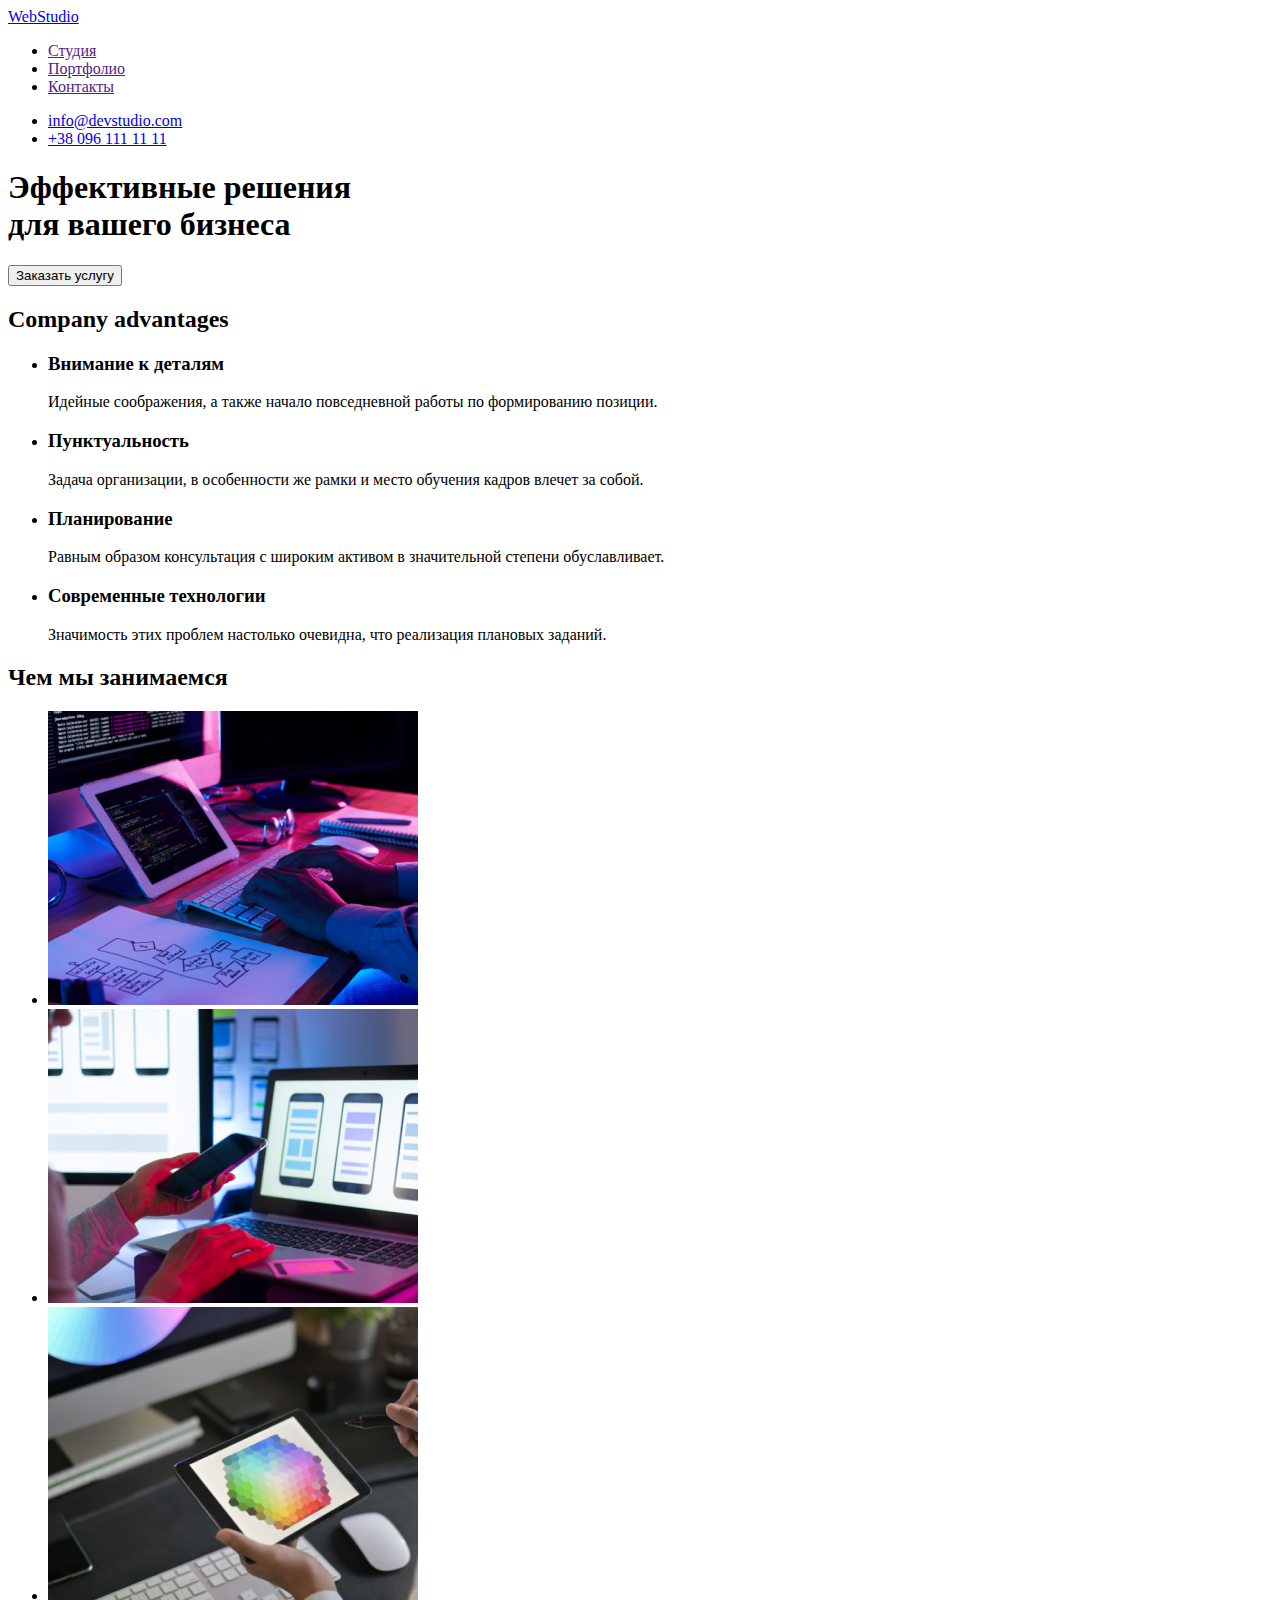
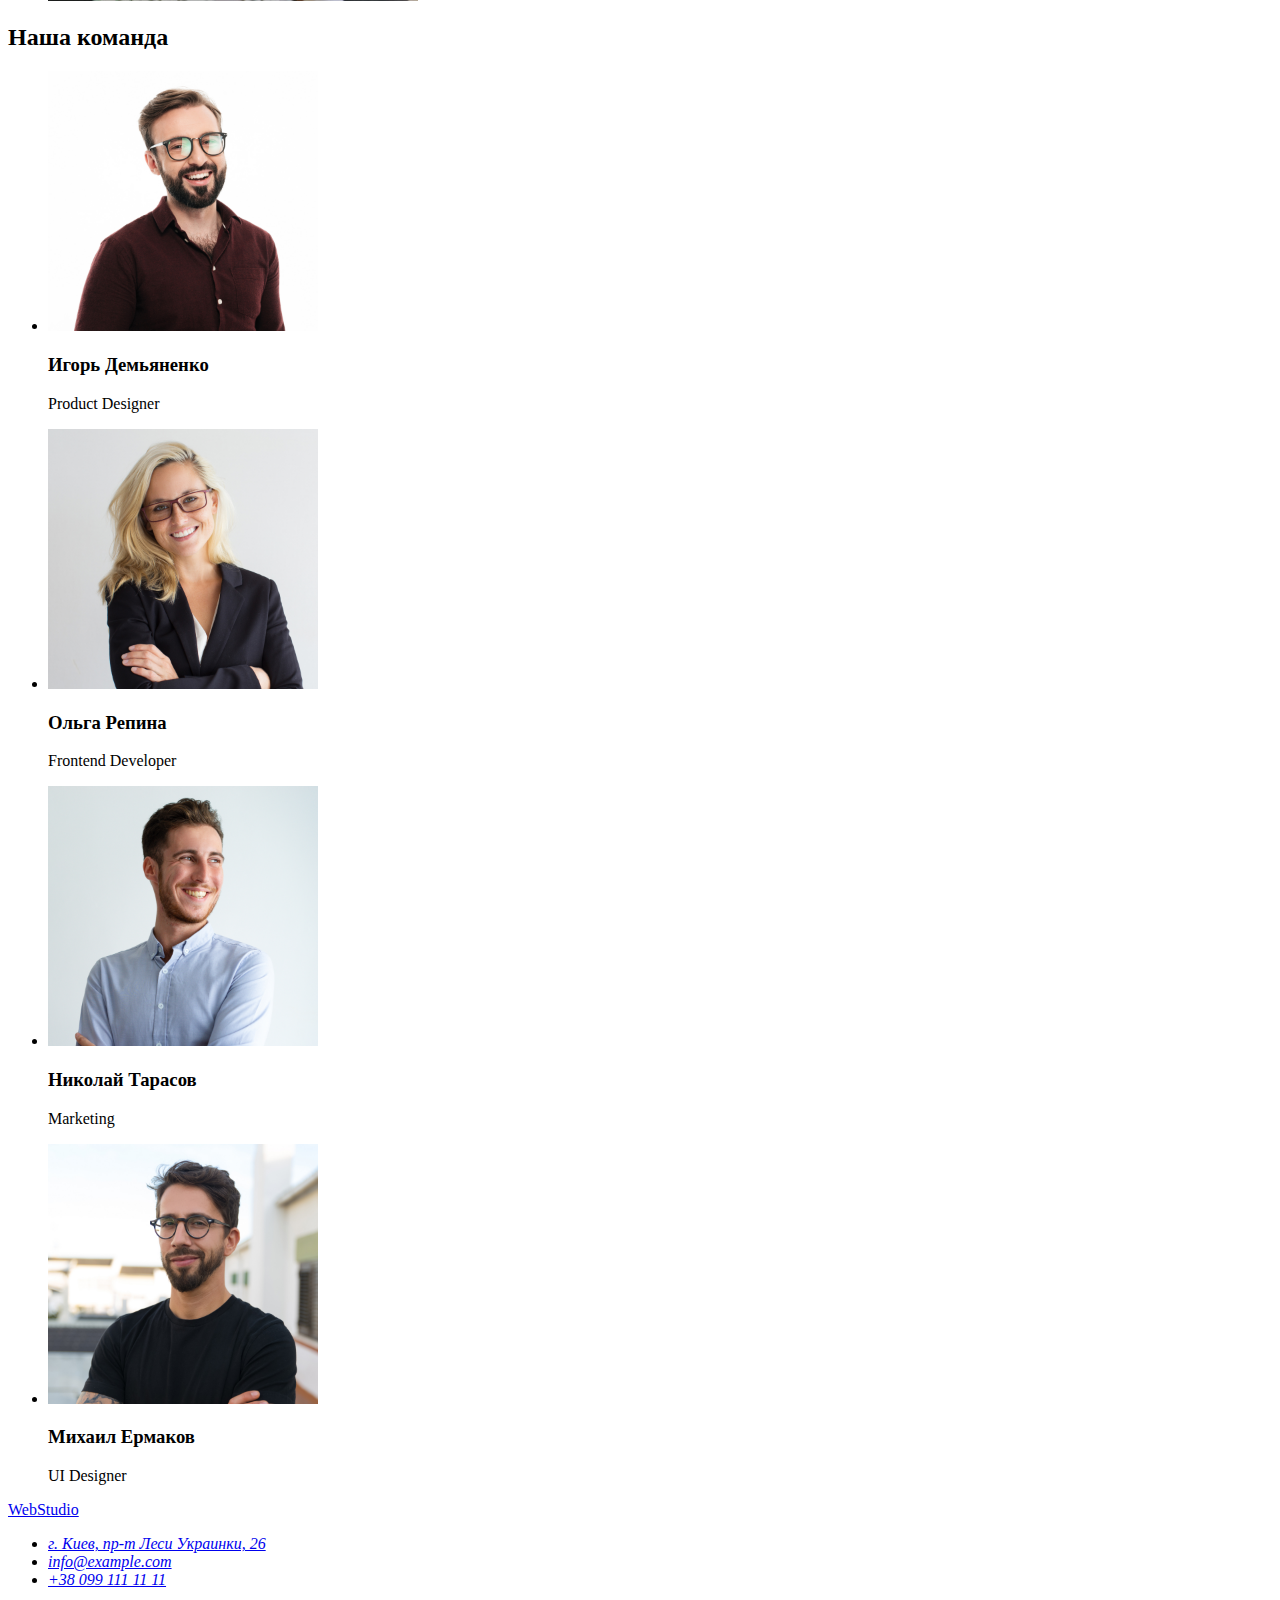
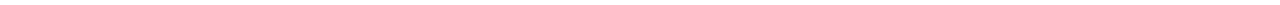
==== index.html @ bc58495b "Copy HW-01 files" ====
<!DOCTYPE html>
<html lang="en">
<head>
    <meta charset="UTF-8">
    <meta http-equiv="X-UA-Compatible" content="IE=edge">
    <meta name="viewport" content="width=device-width, initial-scale=1.0">
    <title>Document</title>
    <link rel="stylesheet" href="./css/styles.css" />
</head>
<body>
    <!--Шапка сайту-->
    <header>
        <nav>
            <a href="/">WebStudio</a>

            <ul>
                <li><a href="">Студия</a></li>
                <li><a href="">Портфолио</a></li>
                <li><a href="">Контакты</a></li>
            </ul>
        </nav>

            <ul>
                <li><a href="mailto:info@devstudio.com">info@devstudio.com</a></li>
                <li><a href="tel:+380961111111">+38 096 111 11 11</a></li>
            </ul>
    </header>

    <main>
        <!--Герой-->
        <section>
            <h1>Эффективные решения<br>для вашего бизнеса</h1>
            <button type="button">Заказать услугу</button>
        </section>

        <!--Переваги компанії-->
        <section>
            <h2>Company advantages</h2>
            <ul>
                <li>
                    <h3>Внимание к деталям</h3>
                    <p>Идейные соображения, а также начало повседневной работы по формированию позиции.</p>
                </li>
                <li>
                    <h3>Пунктуальность</h3>
                    <p>Задача организации, в особенности же рамки и место обучения кадров влечет за собой.</p>
                </li>
                <li>
                    <h3>Планирование</h3>
                    <p>Равным образом консультация с широким активом в значительной степени обуславливает.</p>
                </li>
                <li>
                    <h3>Современные технологии</h3>
                    <p>Значимость этих проблем настолько очевидна, что реализация плановых заданий.</p>
                </li>
            </ul>
        </section>

        <!--Сфери роботи компанії-->
        <section>
            <h2>Чем мы занимаемся</h2>
            <ul>
                <li>
                    <img src="./images/box1.jpg" alt="Десктопные приложения" width="370">
                </li>
                <li>
                    <img src="./images/box2.jpg" alt="Мобильные приложения" width="370">
                </li>
                <li>
                    <img src="./images/box3.jpg" alt="Дизайнерские решения" width="370">
                </li>
            </ul>
        </section>

        <!--Команда-->
        <section>
            <h2>Наша команда</h2>
            <ul>
                <li>
                    <img src="./images/igor.jpg" alt="Young man, around 35 years old with glasses and beard in burgundy shirt" width="270">
                    <h3>Игорь Демьяненко</h3>
                    <p>Product Designer</p>
                </li>
                <li>
                    <img src="./images/olga.jpg" alt="Young women with glasses, light hair till shoulders" width="270">
                    <h3>Ольга Репина</h3>
                    <p>Frontend Developer</p>
                </li>
                <li>
                    <img src="./images/nikolay.jpg" alt="Young smiling man in white shirt" width="270">
                    <h3>Николай Тарасов</h3>
                    <p>Marketing</p>
                </li>
                <li>
                    <img src="./images/mikhail.jpg" alt="Young man in glasses and black t-shirt" width="270">
                    <h3>Михаил Ермаков</h3>
                    <p>UI Designer</p>
                </li>
            </ul>
        </section>

    </main>

    <!--Footer-->
    <footer>
        <a href="/">WebStudio</a>
        <address>
            <ul>
                <li><a href="https://goo.gl/maps/LaYwSsmEuTicvmq38" target="_blank">г. Киев, пр-т Леси Украинки, 26</a></li>
                <li><a href="mailto:info@example.com">info@example.com</a></li>
                <li><a href="tel:+380991111111">+38 099 111 11 11</a></li>
            </ul>
        </address>
    </footer>
</body>
</html>
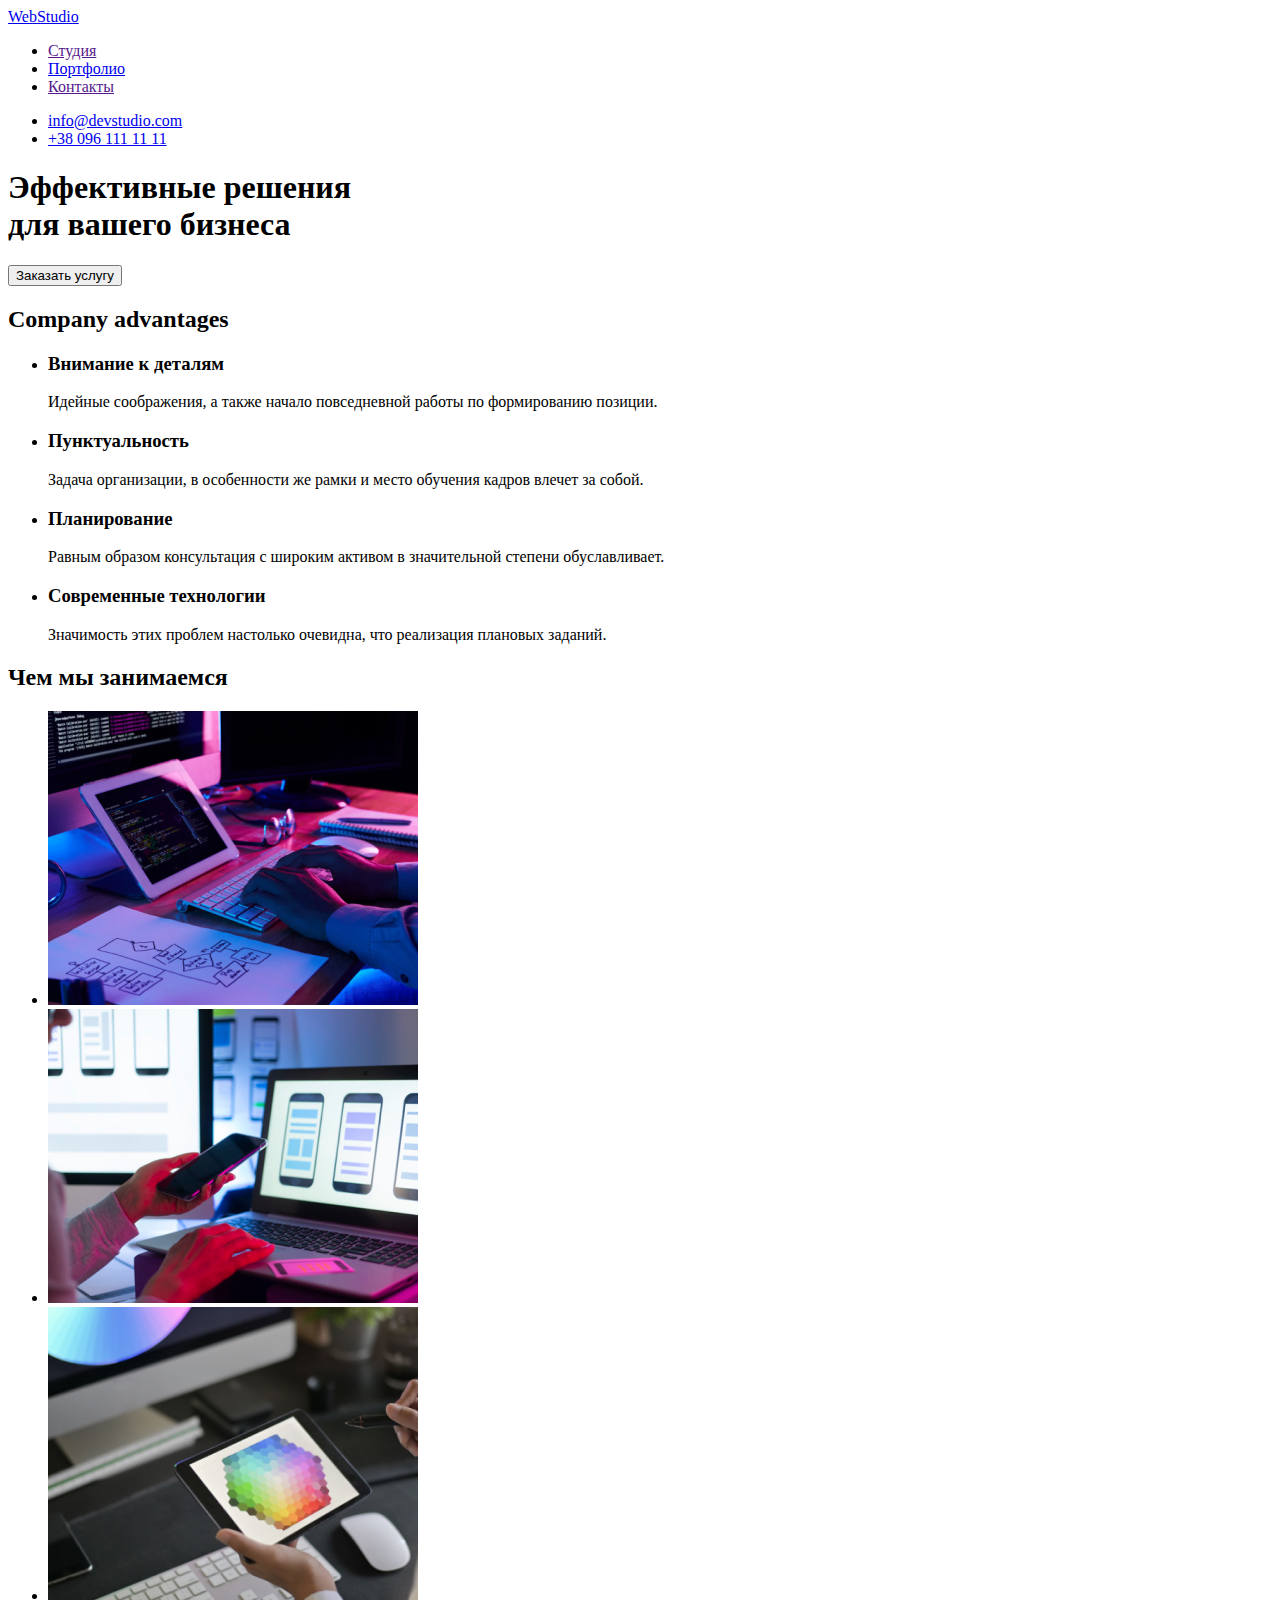
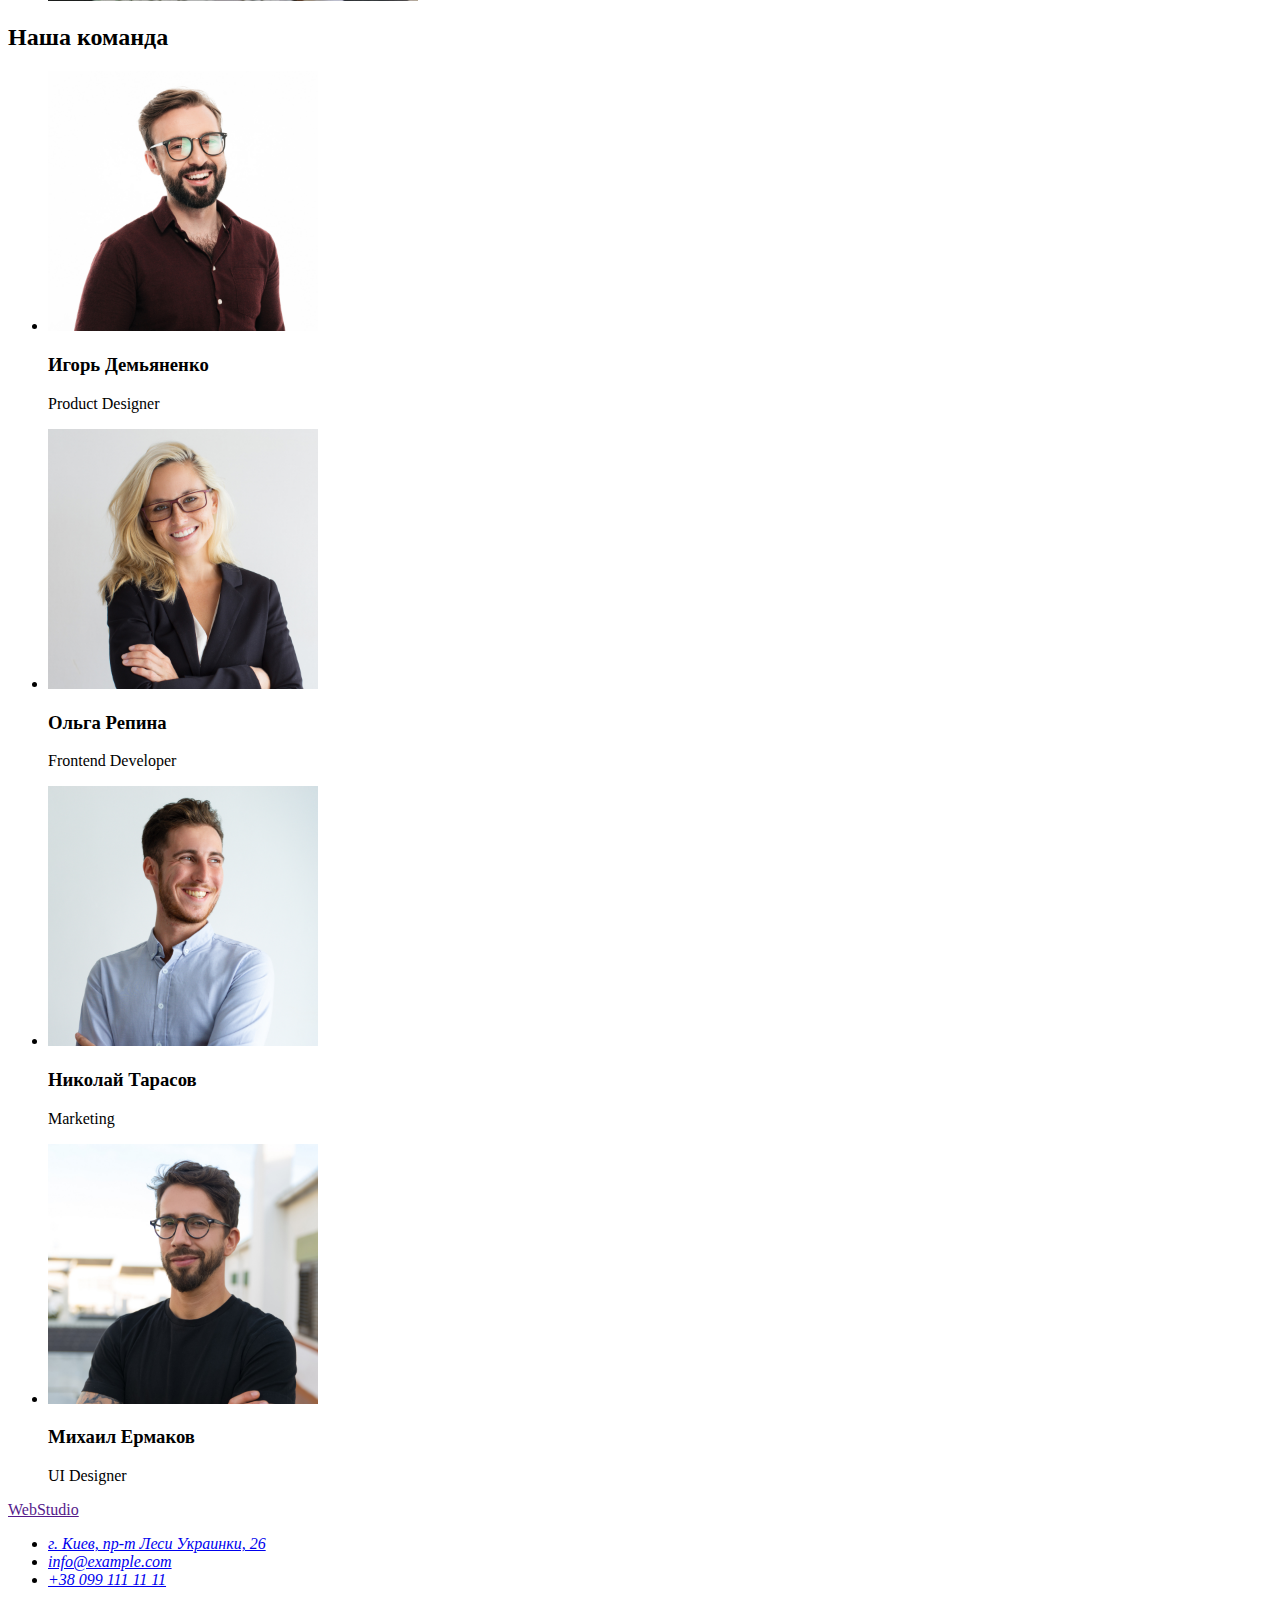
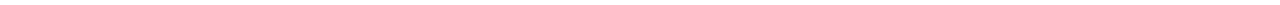
==== commit c39f55a8: "Create templates for css and Portf-page" ====
--- a/index.html
+++ b/index.html
@@ -4,18 +4,19 @@
     <meta charset="UTF-8">
     <meta http-equiv="X-UA-Compatible" content="IE=edge">
     <meta name="viewport" content="width=device-width, initial-scale=1.0">
-    <title>Document</title>
-    <link rel="stylesheet" href="./css/styles.css" />
+    <title>Main page</title>
+    <link rel="stylesheet" href="./css/common.css">
+    <link rel="stylesheet" href="./css/styles.css">
 </head>
 <body>
     <!--Шапка сайту-->
     <header>
         <nav>
-            <a href="/">WebStudio</a>
+            <a href="./index.html">WebStudio</a>
 
             <ul>
                 <li><a href="">Студия</a></li>
-                <li><a href="">Портфолио</a></li>
+                <li><a href="./portfolio.html">Портфолио</a></li>
                 <li><a href="">Контакты</a></li>
             </ul>
         </nav>
@@ -103,7 +104,7 @@
 
     <!--Footer-->
     <footer>
-        <a href="/">WebStudio</a>
+        <a href="">WebStudio</a>
         <address>
             <ul>
                 <li><a href="https://goo.gl/maps/LaYwSsmEuTicvmq38" target="_blank">г. Киев, пр-т Леси Украинки, 26</a></li>
--- a/css/styles.css
+++ b/css/styles.css
@@ -0,0 +1,18 @@
+:root {
+    --primary-text-color: (white);
+    --title-text-color: ();
+    --accent-color: ();
+}
+
+/*  Site nav */
+.site-nav .link {
+    color: var(--accent-color)
+}
+
+.site-nav .link:hover,
+.site-nav .link:focus{
+    color: var(--title-text-color);
+}
+
+/* Hero */
+
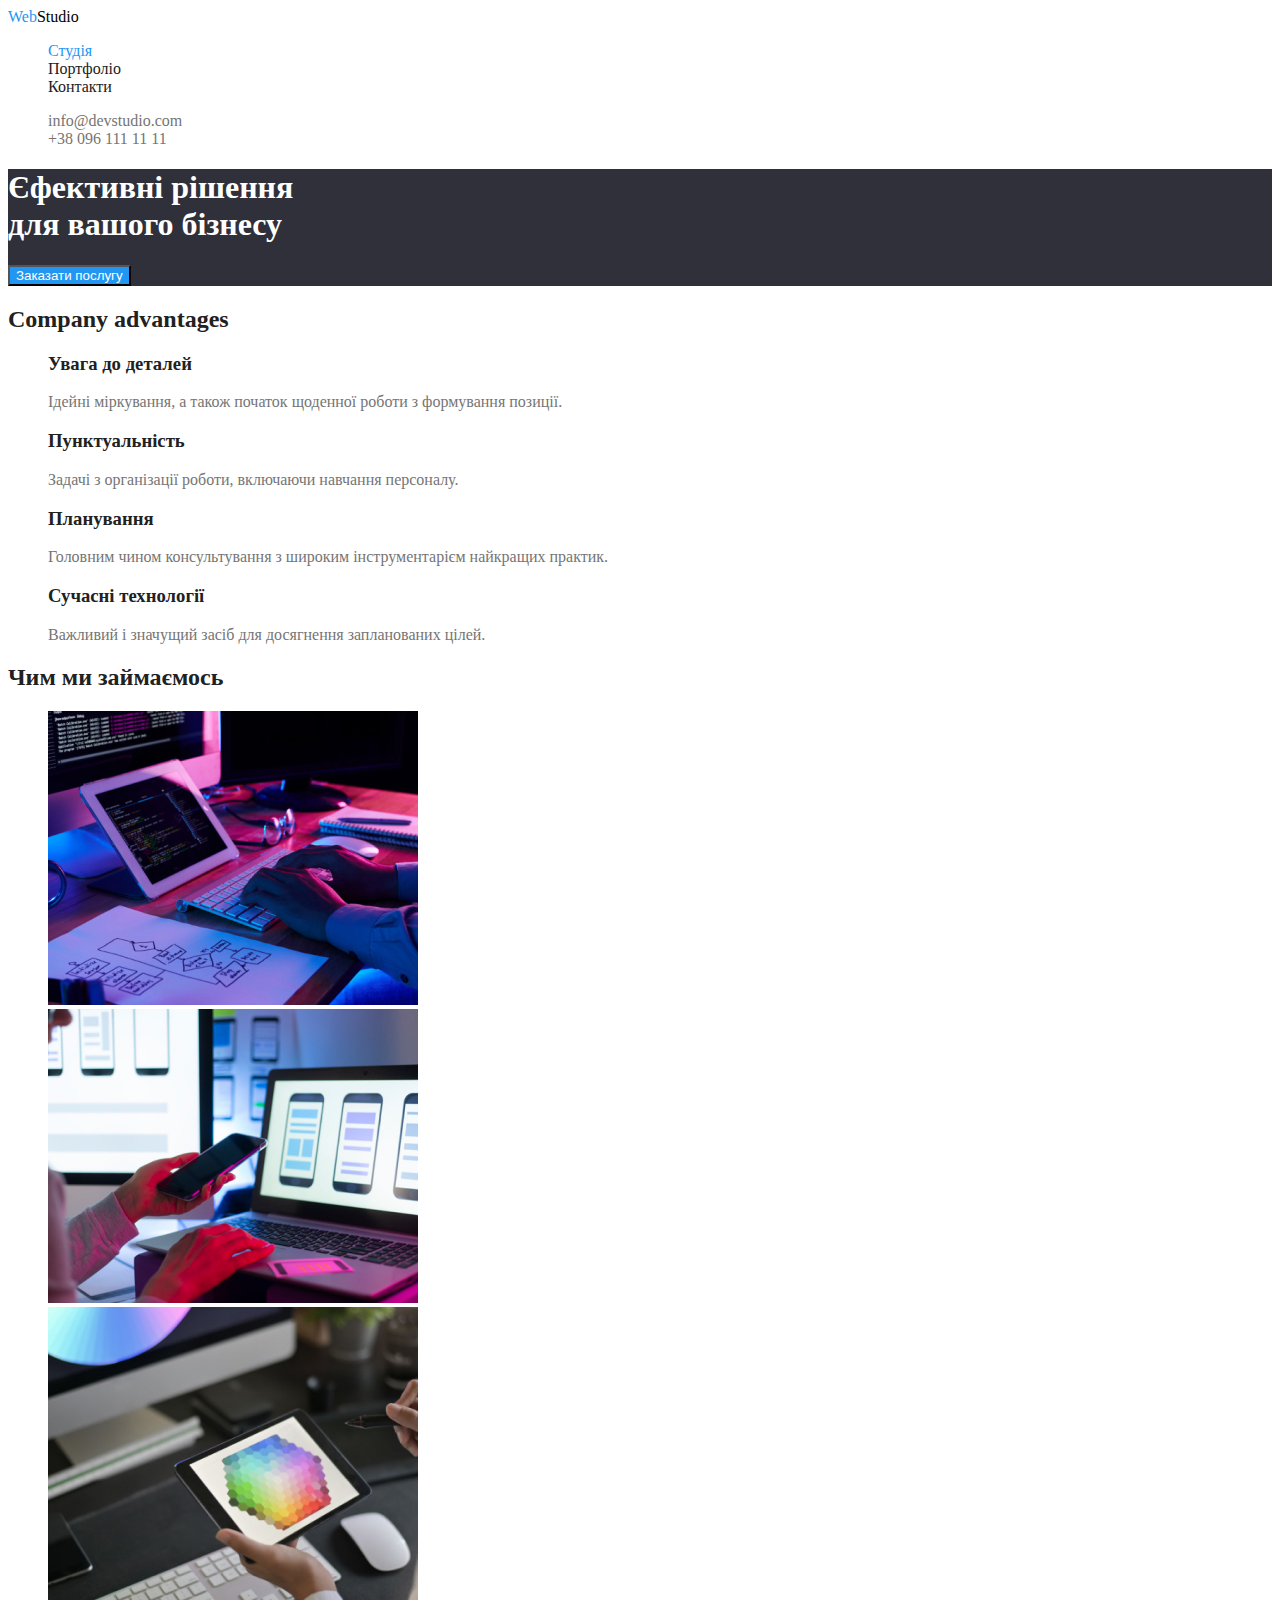
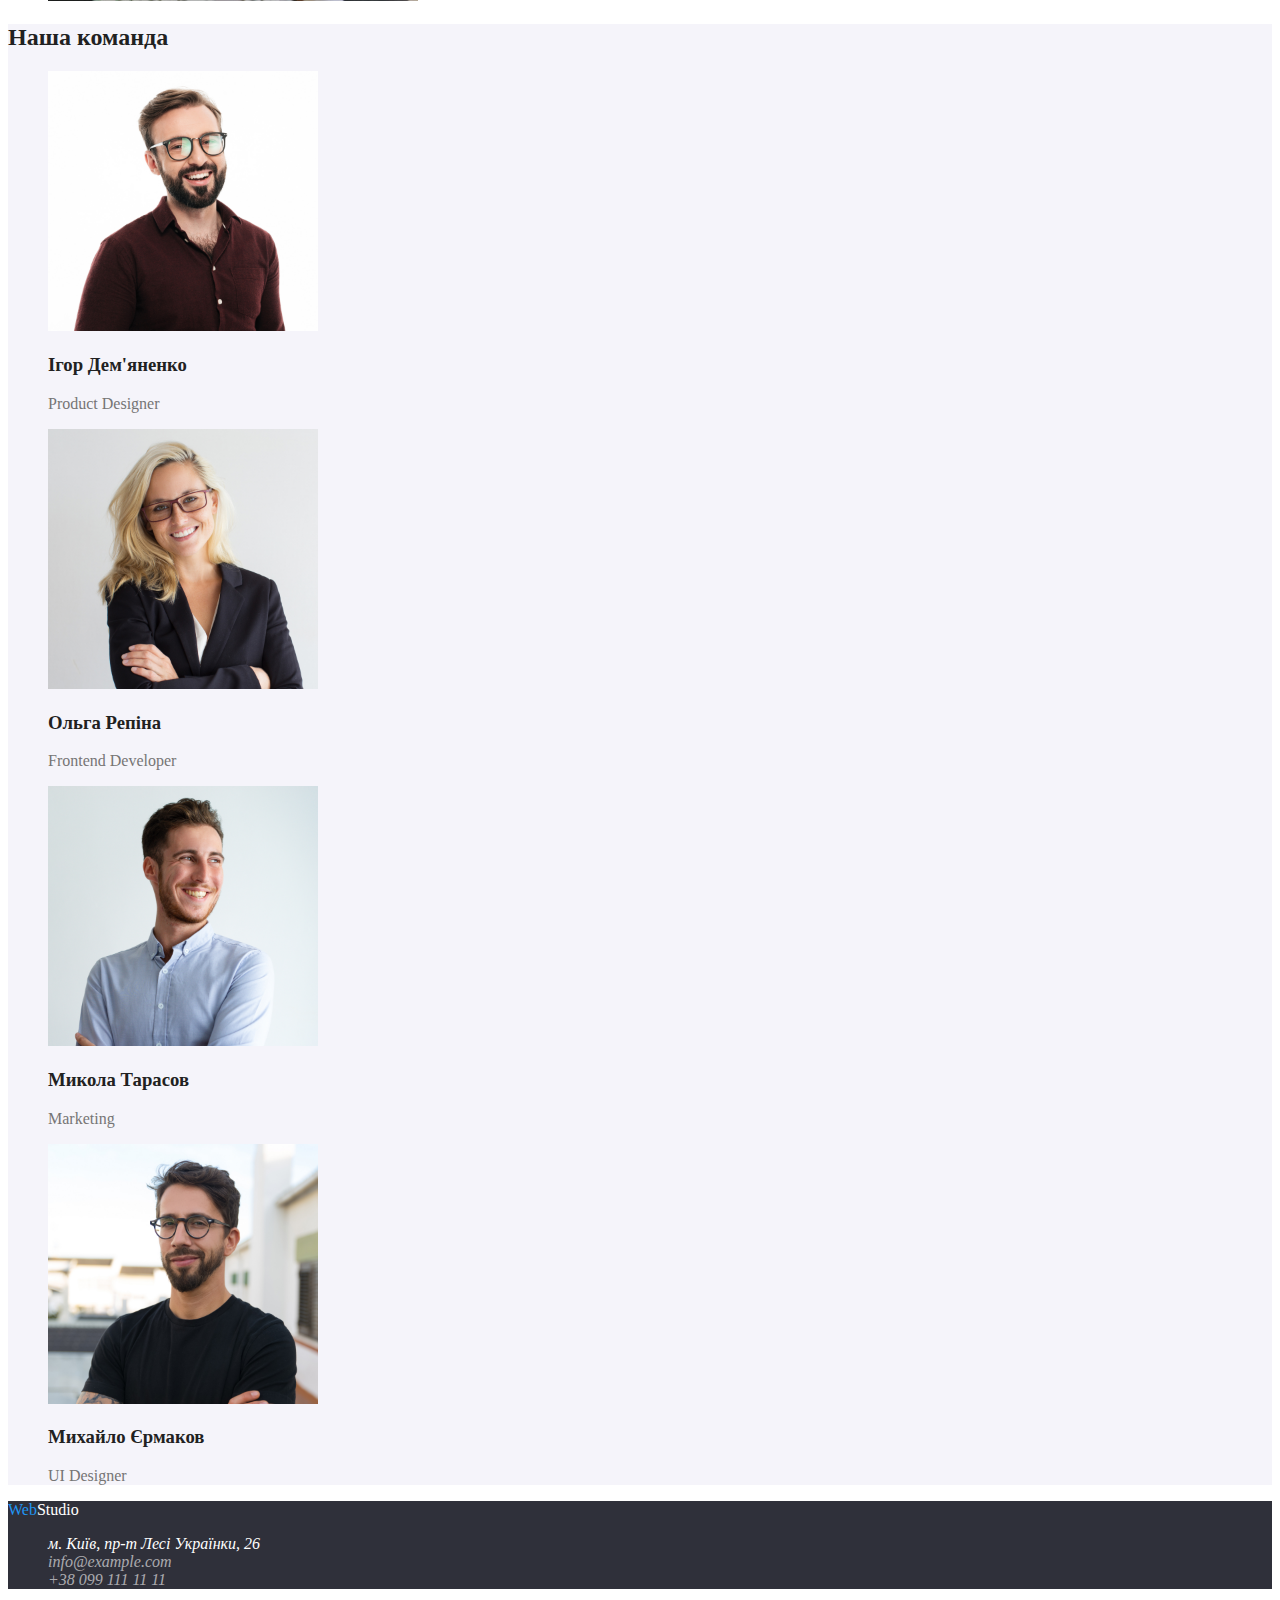
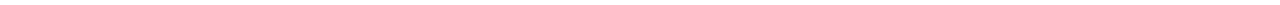
==== commit d6f86601: "Add color design" ====
--- a/index.html
+++ b/index.html
@@ -1,117 +1,135 @@
 <!DOCTYPE html>
 <html lang="en">
-<head>
-    <meta charset="UTF-8">
-    <meta http-equiv="X-UA-Compatible" content="IE=edge">
-    <meta name="viewport" content="width=device-width, initial-scale=1.0">
+  <head>
+    <meta charset="UTF-8" />
+    <meta http-equiv="X-UA-Compatible" content="IE=edge" />
+    <meta name="viewport" content="width=device-width, initial-scale=1.0" />
     <title>Main page</title>
-    <link rel="stylesheet" href="./css/common.css">
-    <link rel="stylesheet" href="./css/styles.css">
-</head>
-<body>
+    <link rel="stylesheet" href="./css/common.css" />
+    <link rel="stylesheet" href="./css/styles.css" />
+  </head>
+  <body>
     <!--Шапка сайту-->
     <header>
-        <nav>
-            <a href="./index.html">WebStudio</a>
+      <nav>
+        <a href="./index.html"
+          ><span class="logo-blue">Web</span><span class="logo-black">Studio</span></a
+        >
+        <ul class="site-nav list">
+          <li><a href="./index.html" class="link current">Студія</a></li>
+          <li><a href="./portfolio.html" class="link">Портфоліо</a></li>
+          <li><a href="" class="link">Контакти</a></li>
+        </ul>
+      </nav>
 
-            <ul>
-                <li><a href="">Студия</a></li>
-                <li><a href="./portfolio.html">Портфолио</a></li>
-                <li><a href="">Контакты</a></li>
-            </ul>
-        </nav>
-
-            <ul>
-                <li><a href="mailto:info@devstudio.com">info@devstudio.com</a></li>
-                <li><a href="tel:+380961111111">+38 096 111 11 11</a></li>
-            </ul>
+      <ul class="list head-contacts">
+        <li><a href="mailto:info@devstudio.com">info@devstudio.com</a></li>
+        <li><a href="tel:+380961111111">+38 096 111 11 11</a></li>
+      </ul>
     </header>
 
     <main>
-        <!--Герой-->
-        <section>
-            <h1>Эффективные решения<br>для вашего бизнеса</h1>
-            <button type="button">Заказать услугу</button>
-        </section>
+      <!--Герой-->
+      <section class="hero">
+        <h1 class="hero-title">Єфективні рішення<br />для вашого бізнесу</h1>
+        <button type="button" class="button">Заказати послугу</button>
+      </section>
 
-        <!--Переваги компанії-->
-        <section>
-            <h2>Company advantages</h2>
-            <ul>
-                <li>
-                    <h3>Внимание к деталям</h3>
-                    <p>Идейные соображения, а также начало повседневной работы по формированию позиции.</p>
-                </li>
-                <li>
-                    <h3>Пунктуальность</h3>
-                    <p>Задача организации, в особенности же рамки и место обучения кадров влечет за собой.</p>
-                </li>
-                <li>
-                    <h3>Планирование</h3>
-                    <p>Равным образом консультация с широким активом в значительной степени обуславливает.</p>
-                </li>
-                <li>
-                    <h3>Современные технологии</h3>
-                    <p>Значимость этих проблем настолько очевидна, что реализация плановых заданий.</p>
-                </li>
-            </ul>
-        </section>
+      <!--Переваги компанії-->
+      <section class="section">
+        <h2 class="section-title">Company advantages</h2>
+        <ul class="features list">
+          <li>
+            <h3 class="title">Увага до деталей</h3>
+            <p>Ідейні міркування, а також початок щоденної роботи з формування позиції.</p>
+          </li>
+          <li>
+            <h3 class="title">Пунктуальність</h3>
+            <p>Задачі з організації роботи, включаючи навчання персоналу.</p>
+          </li>
+          <li>
+            <h3 class="title">Планування</h3>
+            <p>Головним чином консультування з широким інструментарієм найкращих практик.</p>
+          </li>
+          <li>
+            <h3 class="title">Сучасні технології</h3>
+            <p>Важливий і значущий засіб для досягнення запланованих цілей.</p>
+          </li>
+        </ul>
+      </section>
 
-        <!--Сфери роботи компанії-->
-        <section>
-            <h2>Чем мы занимаемся</h2>
-            <ul>
-                <li>
-                    <img src="./images/box1.jpg" alt="Десктопные приложения" width="370">
-                </li>
-                <li>
-                    <img src="./images/box2.jpg" alt="Мобильные приложения" width="370">
-                </li>
-                <li>
-                    <img src="./images/box3.jpg" alt="Дизайнерские решения" width="370">
-                </li>
-            </ul>
-        </section>
+      <!--Сфери роботи компанії-->
+      <section class="section">
+        <h2 class="section-title">Чим ми займаємось</h2>
+        <ul class="list">
+          <li>
+            <img src="./images/box1.jpg" alt="Десктопни застосунки" width="370" />
+          </li>
+          <li>
+            <img src="./images/box2.jpg" alt="Мобільні застосунки" width="370" />
+          </li>
+          <li>
+            <img src="./images/box3.jpg" alt="Дизайнерські рішення" width="370" />
+          </li>
+        </ul>
+      </section>
 
-        <!--Команда-->
-        <section>
-            <h2>Наша команда</h2>
-            <ul>
-                <li>
-                    <img src="./images/igor.jpg" alt="Young man, around 35 years old with glasses and beard in burgundy shirt" width="270">
-                    <h3>Игорь Демьяненко</h3>
-                    <p>Product Designer</p>
-                </li>
-                <li>
-                    <img src="./images/olga.jpg" alt="Young women with glasses, light hair till shoulders" width="270">
-                    <h3>Ольга Репина</h3>
-                    <p>Frontend Developer</p>
-                </li>
-                <li>
-                    <img src="./images/nikolay.jpg" alt="Young smiling man in white shirt" width="270">
-                    <h3>Николай Тарасов</h3>
-                    <p>Marketing</p>
-                </li>
-                <li>
-                    <img src="./images/mikhail.jpg" alt="Young man in glasses and black t-shirt" width="270">
-                    <h3>Михаил Ермаков</h3>
-                    <p>UI Designer</p>
-                </li>
-            </ul>
-        </section>
-
+      <!--Команда-->
+      <section class="section team">
+        <h2 class="section-title">Наша команда</h2>
+        <ul class="team list">
+          <li>
+            <img
+              src="./images/igor.jpg"
+              alt="Young man, around 35 years old with glasses and beard in burgundy shirt"
+              width="270"
+            />
+            <h3 class="name">Ігор Дем'яненко</h3>
+            <p>Product Designer</p>
+          </li>
+          <li>
+            <img
+              src="./images/olga.jpg"
+              alt="Young women with glasses, light hair till shoulders"
+              width="270"
+            />
+            <h3 class="name">Ольга Репіна</h3>
+            <p>Frontend Developer</p>
+          </li>
+          <li>
+            <img src="./images/nikolay.jpg" alt="Young smiling man in white shirt" width="270" />
+            <h3 class="name">Микола Тарасов</h3>
+            <p>Marketing</p>
+          </li>
+          <li>
+            <img
+              src="./images/mikhail.jpg"
+              alt="Young man in glasses and black t-shirt"
+              width="270"
+            />
+            <h3 class="name">Михайло Єрмаков</h3>
+            <p>UI Designer</p>
+          </li>
+        </ul>
+      </section>
     </main>
 
     <!--Footer-->
-    <footer>
-        <a href="">WebStudio</a>
-        <address>
-            <ul>
-                <li><a href="https://goo.gl/maps/LaYwSsmEuTicvmq38" target="_blank">г. Киев, пр-т Леси Украинки, 26</a></li>
-                <li><a href="mailto:info@example.com">info@example.com</a></li>
-                <li><a href="tel:+380991111111">+38 099 111 11 11</a></li>
-            </ul>
-        </address>
+    <footer class="footer">
+      <a href="./index.html"
+        ><span class="logo-blue">Web</span><span class="logo-white">Studio</span></a
+      >
+      <address>
+        <ul class="list">
+          <li>
+            <a href="https://goo.gl/maps/LaYwSsmEuTicvmq38" target="_blank" class="adress"
+              >м. Київ, пр-т Лесі Українки, 26</a
+            >
+          </li>
+          <li><a href="mailto:info@example.com" class="ftr-contacts">info@example.com</a></li>
+          <li><a href="tel:+380991111111" class="ftr-contacts">+38 099 111 11 11</a></li>
+        </ul>
+      </address>
     </footer>
-</body>
-</html>+  </body>
+</html>
--- a/css/common.css
+++ b/css/common.css
@@ -0,0 +1,78 @@
+:root {
+  --primary-bgc: #ffffff;
+  --primary-text-color: #757575;
+  --title-text-color: #212121;
+  --accent-color: #2196f3;
+  --contrast-color: #fff;
+}
+
+body {
+  background-color: var(--primary-bgc);
+  color: var(--primary-text-color);
+}
+
+header {
+  background-color: #fff;
+}
+
+a {
+  text-decoration: none;
+}
+
+.list {
+  list-style: none;
+}
+
+.logo-blue {
+  color: var(--accent-color);
+}
+
+.logo-blue:hover {
+  color: #000000;
+}
+
+.logo-black {
+  color: #000000;
+}
+
+.logo-black:hover {
+  color: var(--accent-color);
+}
+/*  Site nav */
+
+.site-nav .link {
+  color: var(--title-text-color);
+}
+
+.site-nav .link:hover,
+.site-nav .link:focus {
+  color: var(--accent-color);
+}
+
+.site-nav .link.current {
+  color: var(--accent-color);
+}
+
+.head-contacts a {
+  color: var(--primary-text-color);
+}
+
+.head-contacts a:hover,
+.head-contacts a:focus {
+  color: var(--accent-color);
+}
+
+/* Footer */
+.footer {
+  background-color: #2f303a;
+}
+
+.logo-white {
+  color: var(--contrast-color);
+}
+.adress {
+  color: var(--contrast-color);
+}
+.ftr-contacts {
+  color: rgba(255, 255, 255, 0.6);
+}
--- a/css/styles.css
+++ b/css/styles.css
@@ -1,18 +1,66 @@
-:root {
-    --primary-text-color: (white);
-    --title-text-color: ();
-    --accent-color: ();
-}
+/* 
+ФОНИ:
+- Header & advantages, areas, portfolio, portf-cards - #FFFFFF
+- Hero & Footer: 
 
-/*  Site nav */
-.site-nav .link {
-    color: var(--accent-color)
-}
+- Sections:  - #E5E5E5 
+- Sections team - #F5F4FA
 
-.site-nav .link:hover,
-.site-nav .link:focus{
-    color: var(--title-text-color);
+- btn in portfolio - #F5F4FA
+- btn active -  #2196f3;
+
+ТЕКСТИ:
+- Акцентний (зміна при наведені) + btn active - #2196f3;
+- Лого(Studio) - #000000;
+- Осн кол навігації & h2, h3: #212121
+- Конаткти шапки & h4, посада: #757575
+- Текст героя та кнопки: #FFFFFF
+- Контактів футера -  rgba(255, 255, 255, 0.6) */
+
+.section-title {
+  color: var(--title-text-color);
 }
 
 /* Hero */
+.hero {
+  background-color: #2f303a;
+}
+.hero-title {
+  color: #ffffff;
+}
 
+/* Features */
+.features .title {
+  color: var(--title-text-color);
+}
+
+/* Team */
+.team {
+  background-color: #f5f4fa;
+}
+.team .name {
+  color: var(--title-text-color);
+}
+
+/* Button */
+.button {
+  color: var(--contrast-color);
+  background-color: var(--accent-color);
+}
+
+.button.secondary {
+  color: #212121;
+  background-color: #f5f4fa;
+}
+
+.button.secondary:focus,
+.button.secondary:hover {
+  color: var(--contrast-color);
+  background-color: var(--accent-color);
+}
+
+/* СТИЛІ для Portfolio */
+
+.filter-category {
+  color: var(--primary-text-color);
+}
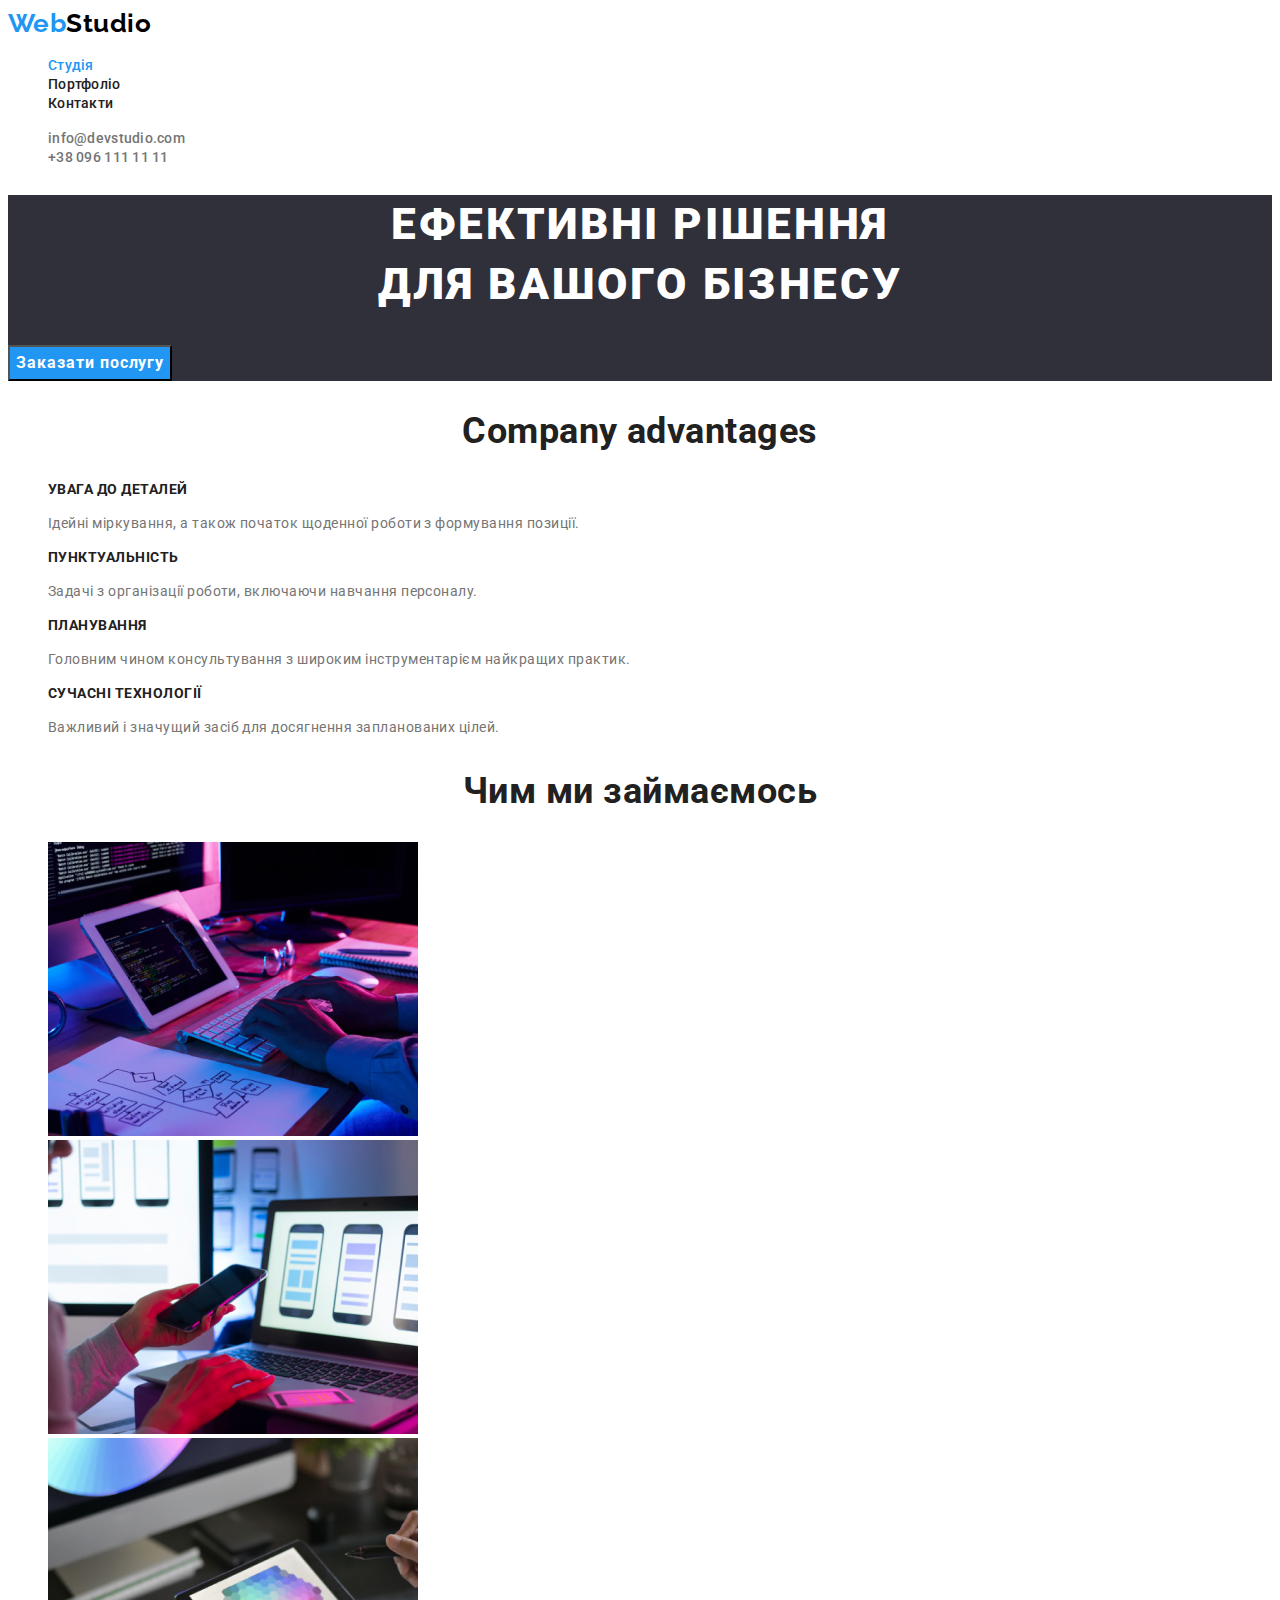
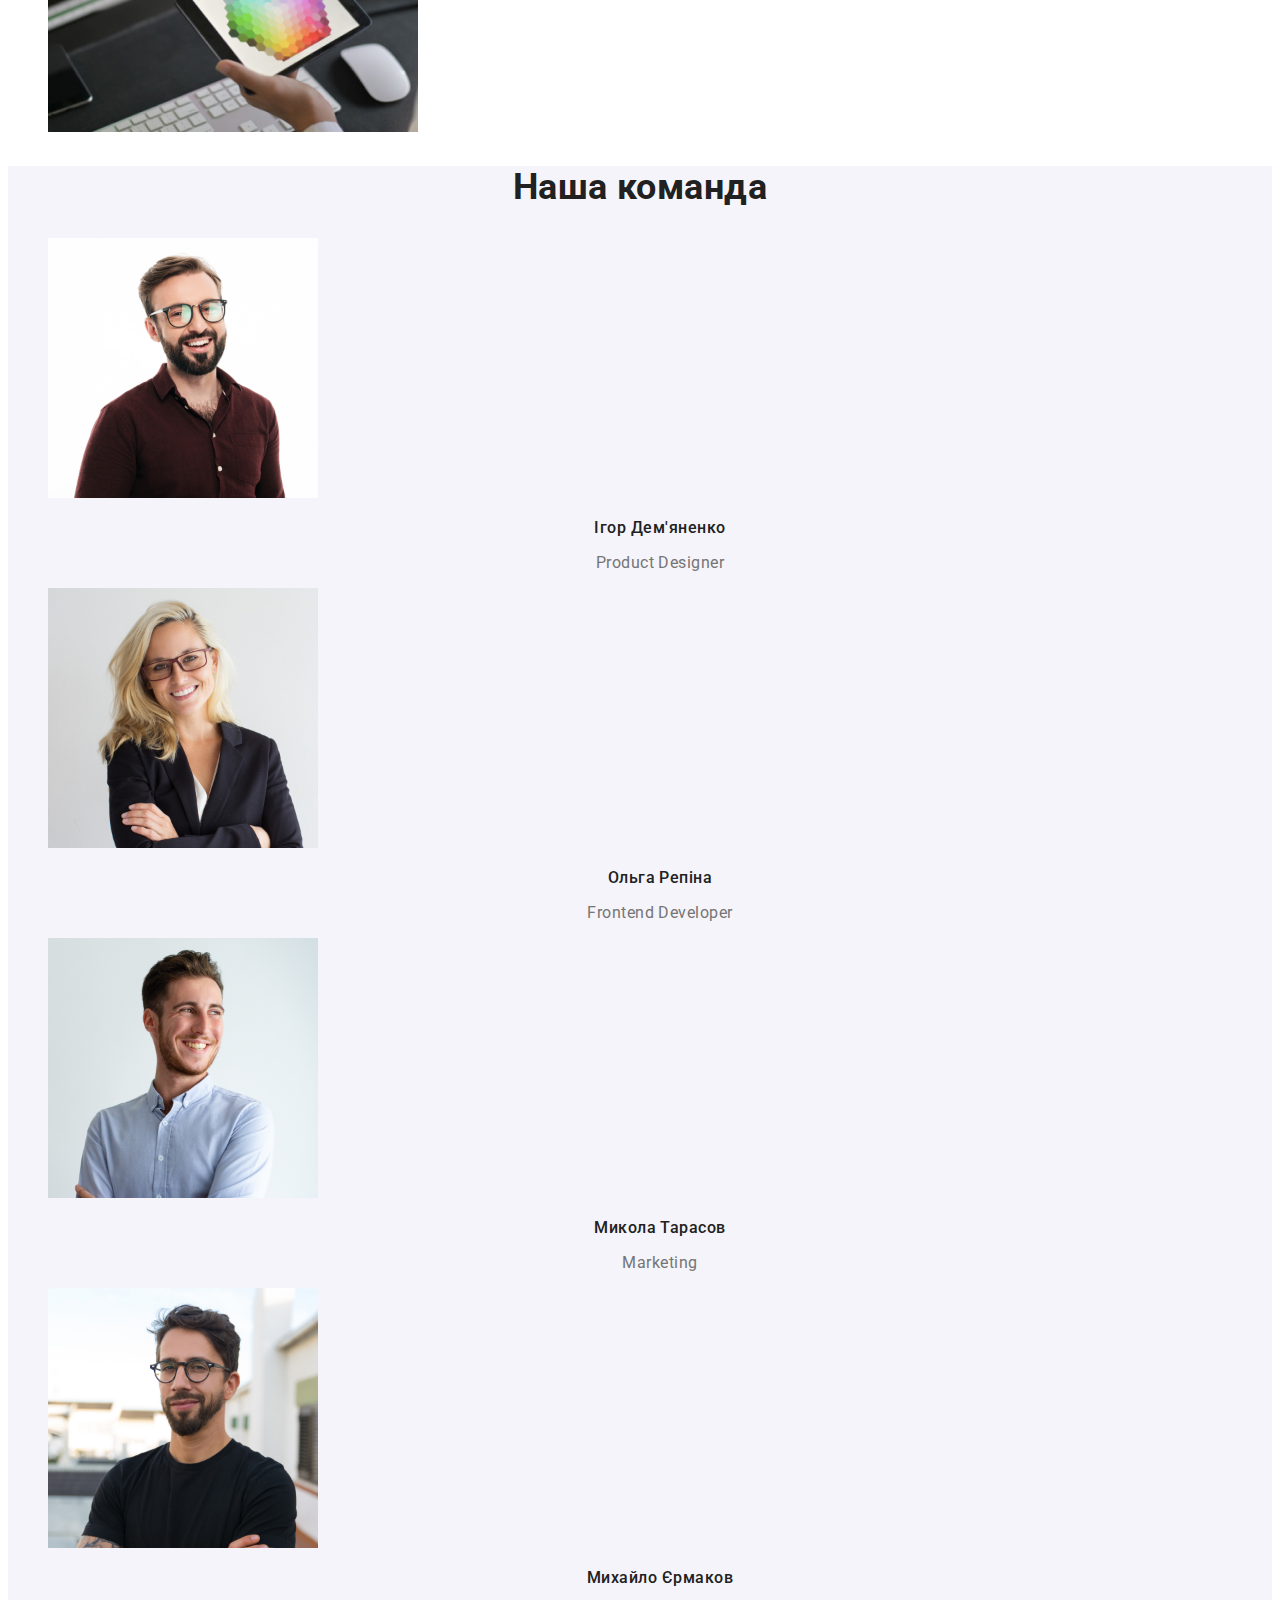
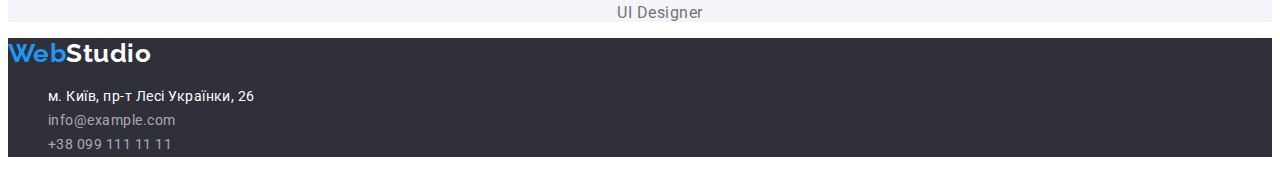
==== commit eec928e0: "Add font attributes" ====
--- a/index.html
+++ b/index.html
@@ -5,6 +5,12 @@
     <meta http-equiv="X-UA-Compatible" content="IE=edge" />
     <meta name="viewport" content="width=device-width, initial-scale=1.0" />
     <title>Main page</title>
+    <link rel="preconnect" href="https://fonts.googleapis.com" />
+    <link rel="preconnect" href="https://fonts.gstatic.com" crossorigin />
+    <link
+      href="https://fonts.googleapis.com/css2?family=Raleway:wght@700&family=Roboto:wght@400;500;700;900&display=swap"
+      rel="stylesheet"
+    />
     <link rel="stylesheet" href="./css/common.css" />
     <link rel="stylesheet" href="./css/styles.css" />
   </head>
@@ -31,7 +37,7 @@
     <main>
       <!--Герой-->
       <section class="hero">
-        <h1 class="hero-title">Єфективні рішення<br />для вашого бізнесу</h1>
+        <h1 class="hero-title">Ефективні рішення<br />для вашого бізнесу</h1>
         <button type="button" class="button">Заказати послугу</button>
       </section>
 
@@ -85,7 +91,7 @@
               width="270"
             />
             <h3 class="name">Ігор Дем'яненко</h3>
-            <p>Product Designer</p>
+            <p class="profession">Product Designer</p>
           </li>
           <li>
             <img
@@ -94,12 +100,12 @@
               width="270"
             />
             <h3 class="name">Ольга Репіна</h3>
-            <p>Frontend Developer</p>
+            <p class="profession">Frontend Developer</p>
           </li>
           <li>
             <img src="./images/nikolay.jpg" alt="Young smiling man in white shirt" width="270" />
             <h3 class="name">Микола Тарасов</h3>
-            <p>Marketing</p>
+            <p class="profession">Marketing</p>
           </li>
           <li>
             <img
@@ -108,7 +114,7 @@
               width="270"
             />
             <h3 class="name">Михайло Єрмаков</h3>
-            <p>UI Designer</p>
+            <p class="profession">UI Designer</p>
           </li>
         </ul>
       </section>
--- a/css/styles.css
+++ b/css/styles.css
@@ -17,40 +17,182 @@
 - Текст героя та кнопки: #FFFFFF
 - Контактів футера -  rgba(255, 255, 255, 0.6) */
 
+:root {
+  --primary-bgc: #ffffff;
+  --primary-text-color: #757575;
+  --title-text-color: #212121;
+  --accent-color: #2196f3;
+  --contrast-color: #fff;
+}
+
+body {
+  background-color: var(--primary-bgc);
+  color: var(--primary-text-color);
+
+  font-family: Roboto, sans-serif;
+  letter-spacing: 0.03em;
+}
+
+header {
+  background-color: #fff;
+}
+
+a {
+  text-decoration: none;
+}
+
+button {
+  font-family: inherit;
+}
+
+.list {
+  list-style: none;
+}
+
+/* Logo */
+
+.logo-blue {
+  color: var(--accent-color);
+
+  font-family: Raleway, sans-serif;
+  font-weight: 700;
+  font-size: 26px;
+  line-height: 1.19;
+}
+
+.logo-blue:hover {
+  color: #000000;
+}
+
+.logo-black {
+  color: #000000;
+
+  font-family: Raleway, sans-serif;
+  font-weight: 700;
+  font-size: 26px;
+  line-height: 1.19;
+}
+
+.logo-black:hover {
+  color: var(--accent-color);
+}
+
 .section-title {
   color: var(--title-text-color);
+
+  font-weight: 700;
+  font-size: 36px;
+  line-height: 1.17;
+  text-align: center;
+}
+
+/*  Site nav */
+
+.site-nav .link {
+  color: var(--title-text-color);
+
+  font-weight: 500;
+  font-size: 14px;
+  line-height: 1.14;
+  letter-spacing: 0.02em;
+}
+
+.site-nav .link:hover,
+.site-nav .link:focus {
+  color: var(--accent-color);
+}
+
+.site-nav .link.current {
+  color: var(--accent-color);
+}
+
+.head-contacts a {
+  color: var(--primary-text-color);
+
+  font-weight: 500;
+  font-size: 14px;
+  line-height: 1.14;
+  letter-spacing: 0.02em;
+}
+
+.head-contacts a:hover,
+.head-contacts a:focus {
+  color: var(--accent-color);
 }
 
 /* Hero */
 .hero {
   background-color: #2f303a;
 }
+
 .hero-title {
   color: #ffffff;
+
+  font-style: 400;
+  font-weight: 900;
+  font-size: 44px;
+  line-height: 1.36;
+  text-align: center;
+  letter-spacing: 0.06em;
+  text-transform: uppercase;
 }
 
 /* Features */
 .features .title {
   color: var(--title-text-color);
+
+  font-size: 14px;
+  line-height: 1.14;
+  text-transform: uppercase;
+}
+
+.features p {
+  font-size: 14px;
+  line-height: 1.71;
 }
 
 /* Team */
 .team {
   background-color: #f5f4fa;
 }
+
 .team .name {
   color: var(--title-text-color);
+
+  font-weight: 500;
+  font-size: 16px;
+  line-height: 1.19;
+  text-align: center;
+}
+
+.team .profession {
+  font-size: 16px;
+  line-height: 1.19;
+  text-align: center;
 }
 
 /* Button */
 .button {
   color: var(--contrast-color);
   background-color: var(--accent-color);
+  cursor: pointer;
+
+  font-weight: 700;
+  font-size: 16px;
+  line-height: 1.88;
+  display: flex;
+  align-items: center;
+  text-align: center;
+  letter-spacing: 0.06em;
 }
 
 .button.secondary {
   color: #212121;
   background-color: #f5f4fa;
+
+  font-weight: 500;
+  line-height: 1.62;
+  letter-spacing: 0.03em;
 }
 
 .button.secondary:focus,
@@ -63,4 +205,50 @@
 
 .filter-category {
   color: var(--primary-text-color);
-}
+
+  font-size: 16px;
+  line-height: 1.88;
+}
+
+.project-name {
+  color: var(--title-text-color);
+
+  font-size: 18px;
+  line-height: 2;
+  letter-spacing: 0.06em;
+}
+
+/* Footer */
+.footer {
+  background-color: #2f303a;
+}
+
+.logo-white {
+  color: var(--contrast-color);
+
+  font-family: Raleway, sans-serif;
+  font-weight: 700;
+  font-size: 26px;
+  line-height: 1.19;
+}
+
+.adress {
+  color: var(--contrast-color);
+
+  font-style: normal;
+  font-size: 14px;
+  line-height: 1.71;
+}
+
+.ftr-contacts {
+  color: rgba(255, 255, 255, 0.6);
+
+  font-style: normal;
+  font-size: 14px;
+  line-height: 1.71;
+}
+
+.ftr-contacts:hover,
+.ftr-contacts:focus {
+  color: var(--accent-color);
+}
